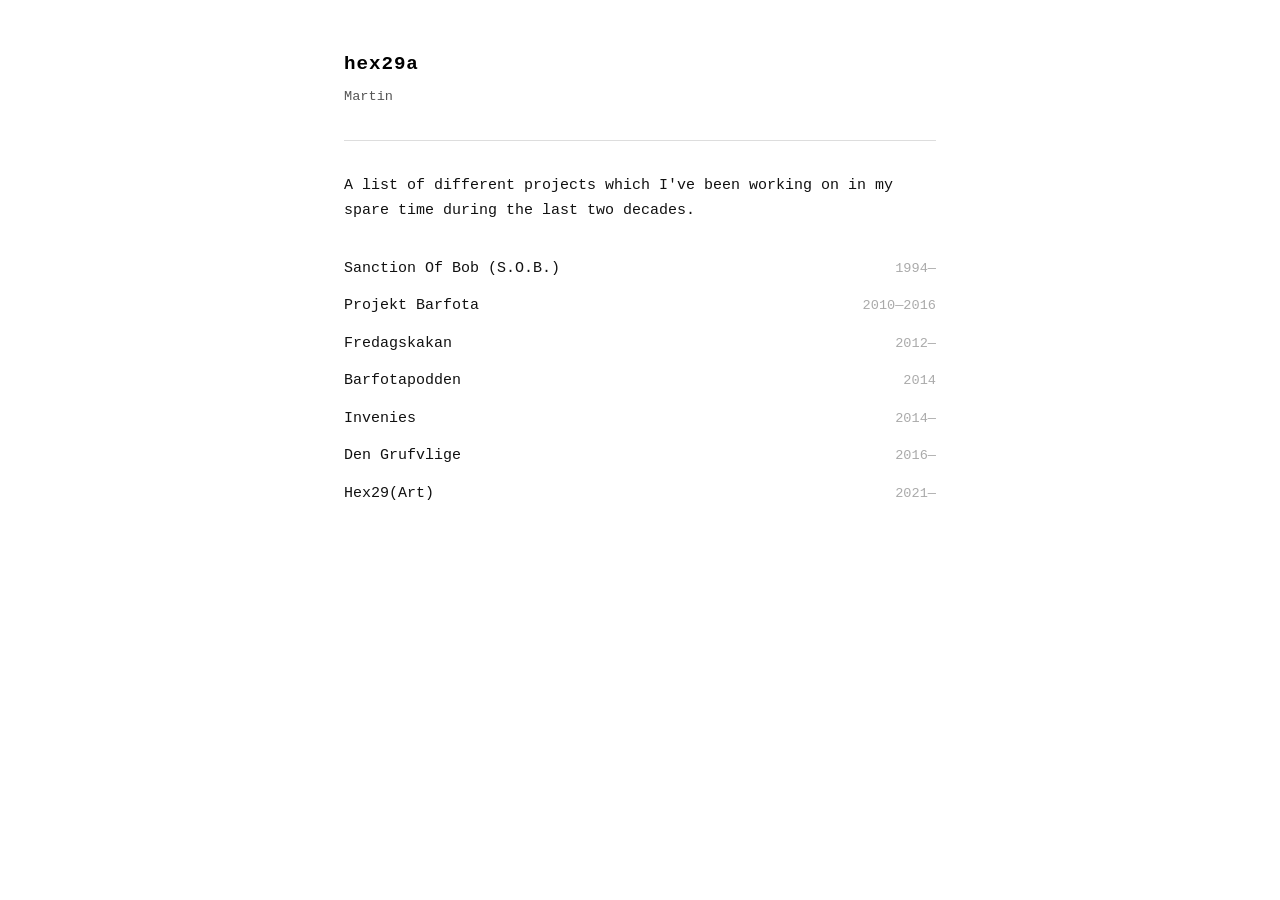
==== index.html @ a3973212 "Initial commit" ====
<!DOCTYPE html>
<html lang="en">
<head>
  <meta charset="UTF-8">
  <meta name="viewport" content="width=device-width, initial-scale=1.0">
  <title>hex29a</title>
  <link rel="stylesheet" href="style.css">
</head>
<body>
  <h1>hex29a</h1>
  <p style="color:#555; font-size:0.85rem;">Martin</p>

  <hr>

  <p>A list of different projects which I've been working on in my spare time during the last two decades.</p>

  <ul class="project-list">
    <li>
      <a href="/sob">Sanction Of Bob (S.O.B.)</a>
      <span class="year">1994—</span>
    </li>
    <li>
      <a href="/projekt-barfota">Projekt Barfota</a>
      <span class="year">2010—2016</span>
    </li>
    <li>
      <a href="/fredagskakan">Fredagskakan</a>
      <span class="year">2012—</span>
    </li>
    <li>
      <a href="/barfotapodden">Barfotapodden</a>
      <span class="year">2014</span>
    </li>
    <li>
      <a href="/invenies">Invenies</a>
      <span class="year">2014—</span>
    </li>
    <li>
      <a href="/den-grufvlige">Den Grufvlige</a>
      <span class="year">2016—</span>
    </li>
    <li>
      <a href="/hex29art">Hex29(Art)</a>
      <span class="year">2021—</span>
    </li>
  </ul>
</body>
</html>
---- style.css ----
* {
  box-sizing: border-box;
  margin: 0;
  padding: 0;
}

body {
  background: #fff;
  color: #111;
  font-family: "Courier New", Courier, monospace;
  font-size: 15px;
  line-height: 1.7;
  padding: 3rem 1.5rem;
  max-width: 640px;
  margin: 0 auto;
}

h1 {
  font-size: 1.2rem;
  color: #000;
  margin-bottom: 0.25rem;
  letter-spacing: 0.05em;
}

h2 {
  font-size: 1rem;
  color: #000;
  margin-bottom: 1.5rem;
}

p {
  margin-bottom: 1rem;
}

a {
  color: #111;
  text-decoration: underline;
}

a:hover {
  color: #555;
}

hr {
  border: none;
  border-top: 1px solid #ddd;
  margin: 2rem 0;
}

.back {
  display: inline-block;
  margin-bottom: 2rem;
  font-size: 0.85rem;
  color: #999;
  text-decoration: none;
}

.back:hover {
  color: #111;
}

.project-list {
  list-style: none;
  margin-top: 2rem;
}

.project-list li {
  margin-bottom: 0.75rem;
  display: flex;
  gap: 1rem;
  align-items: baseline;
}

.project-list a {
  color: #111;
  text-decoration: none;
  flex: 1;
}

.project-list a:hover {
  color: #555;
}

.project-list .year {
  color: #aaa;
  font-size: 0.85rem;
  white-space: nowrap;
}

.meta {
  color: #999;
  font-size: 0.85rem;
  margin-bottom: 2rem;
}

.external-links {
  margin-top: 1.5rem;
}

.external-links a {
  display: block;
  margin-bottom: 0.4rem;
}
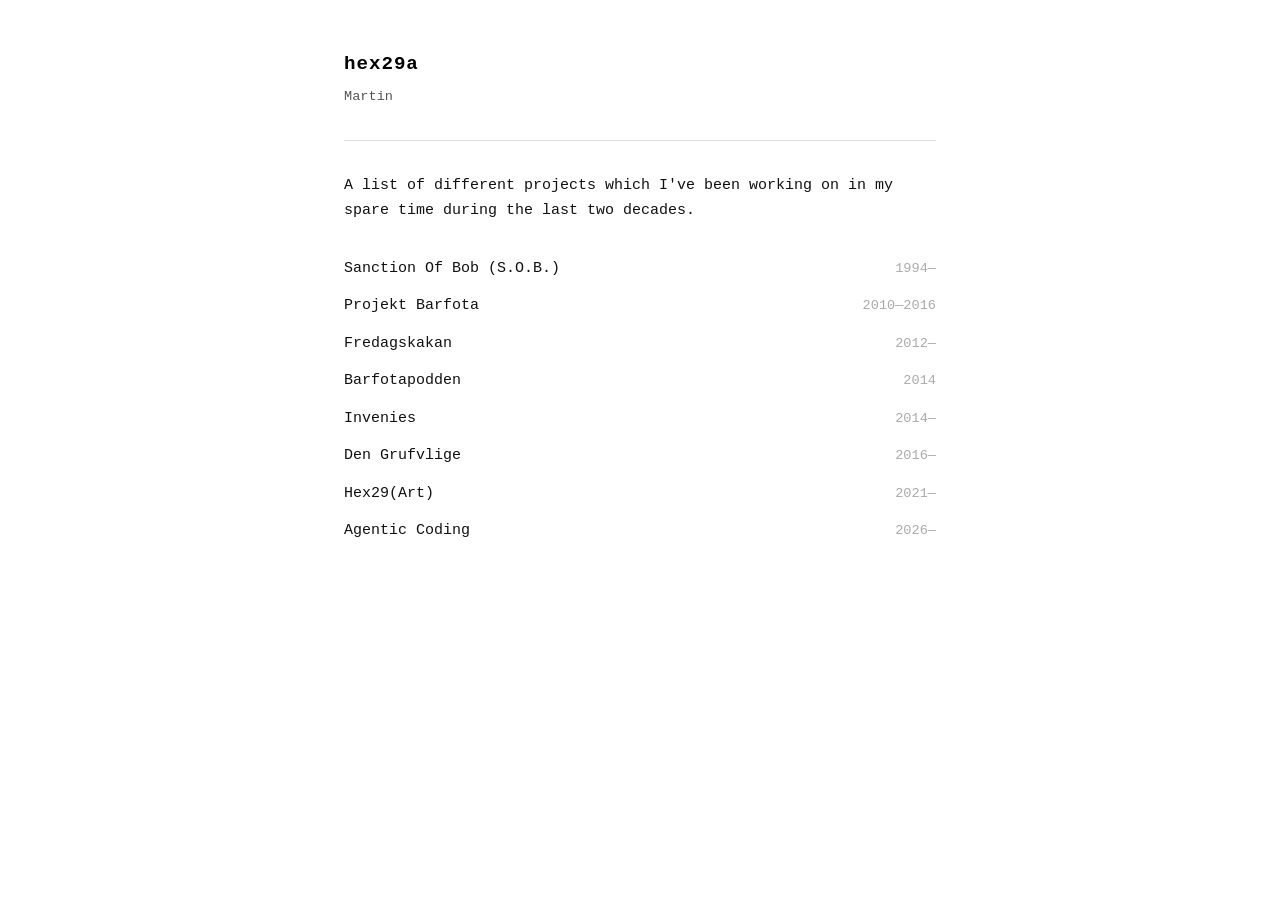
==== commit 9689a10f: "Add Agentic Coding page" ====
--- a/index.html
+++ b/index.html
@@ -43,6 +43,10 @@
       <a href="/hex29art">Hex29(Art)</a>
       <span class="year">2021—</span>
     </li>
+    <li>
+      <a href="/agentic-coding">Agentic Coding</a>
+      <span class="year">2026—</span>
+    </li>
   </ul>
 </body>
 </html>
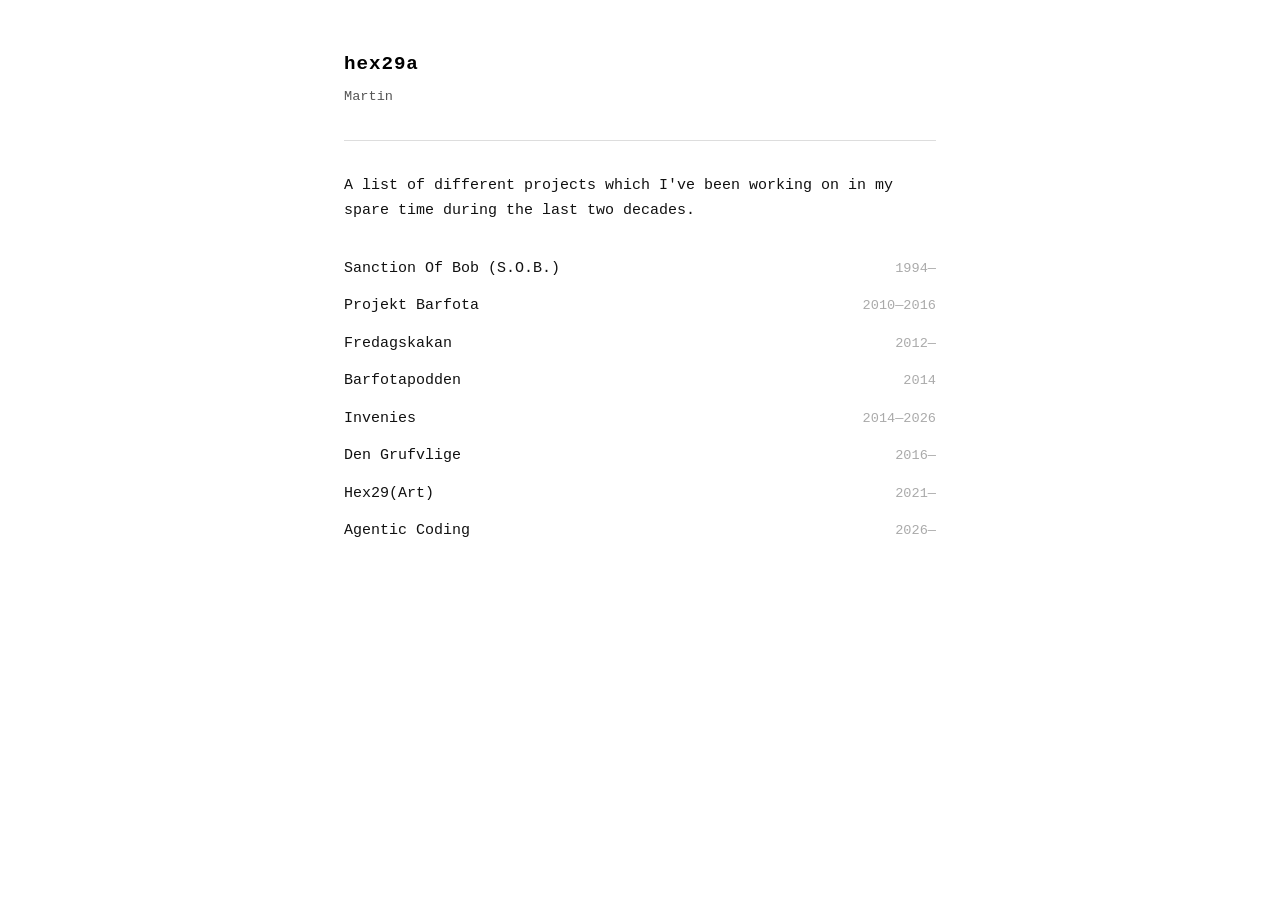
==== commit 19a28680: "Invenies: retired, drop play link, describe the game Co-Authored-By: Claude Sonnet 5.5 <noreply@anth" ====
--- a/index.html
+++ b/index.html
@@ -33,7 +33,7 @@
     </li>
     <li>
       <a href="/invenies">Invenies</a>
-      <span class="year">2014—</span>
+      <span class="year">2014—2026</span>
     </li>
     <li>
       <a href="/den-grufvlige">Den Grufvlige</a>
